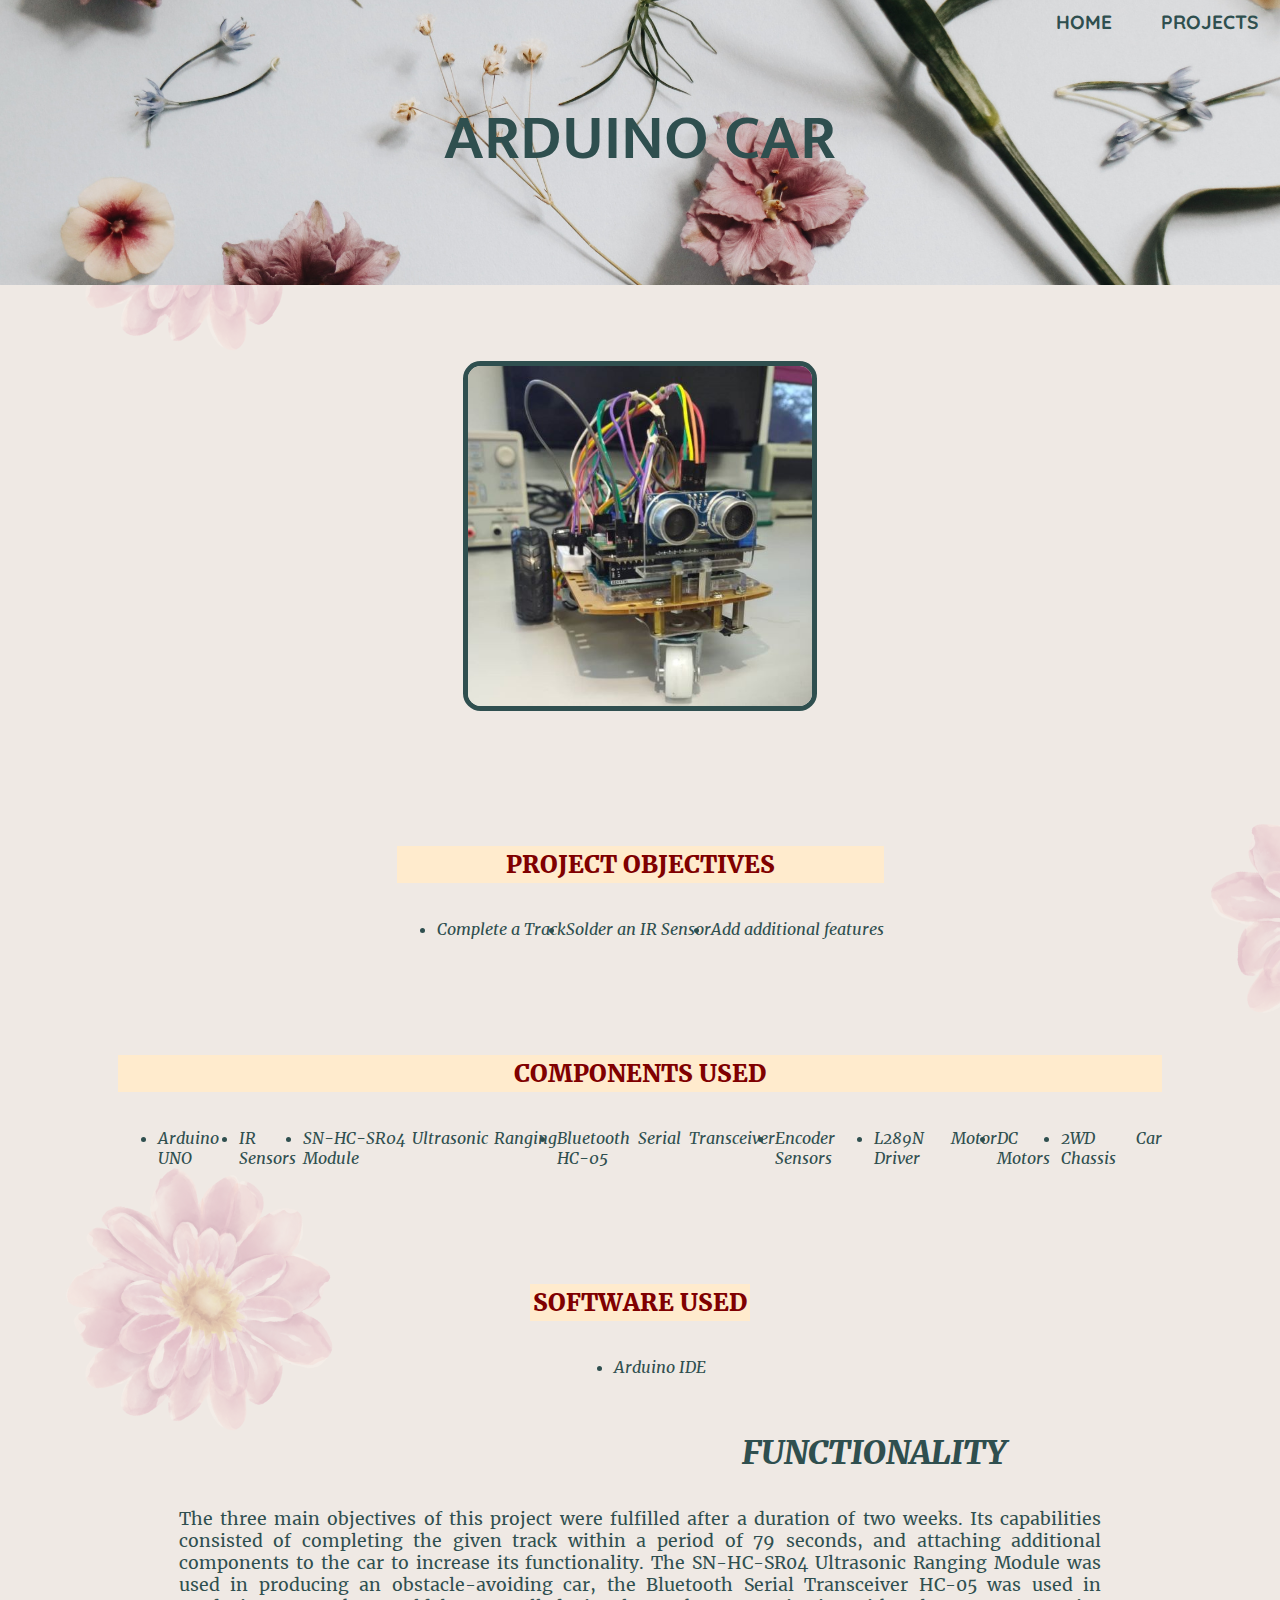
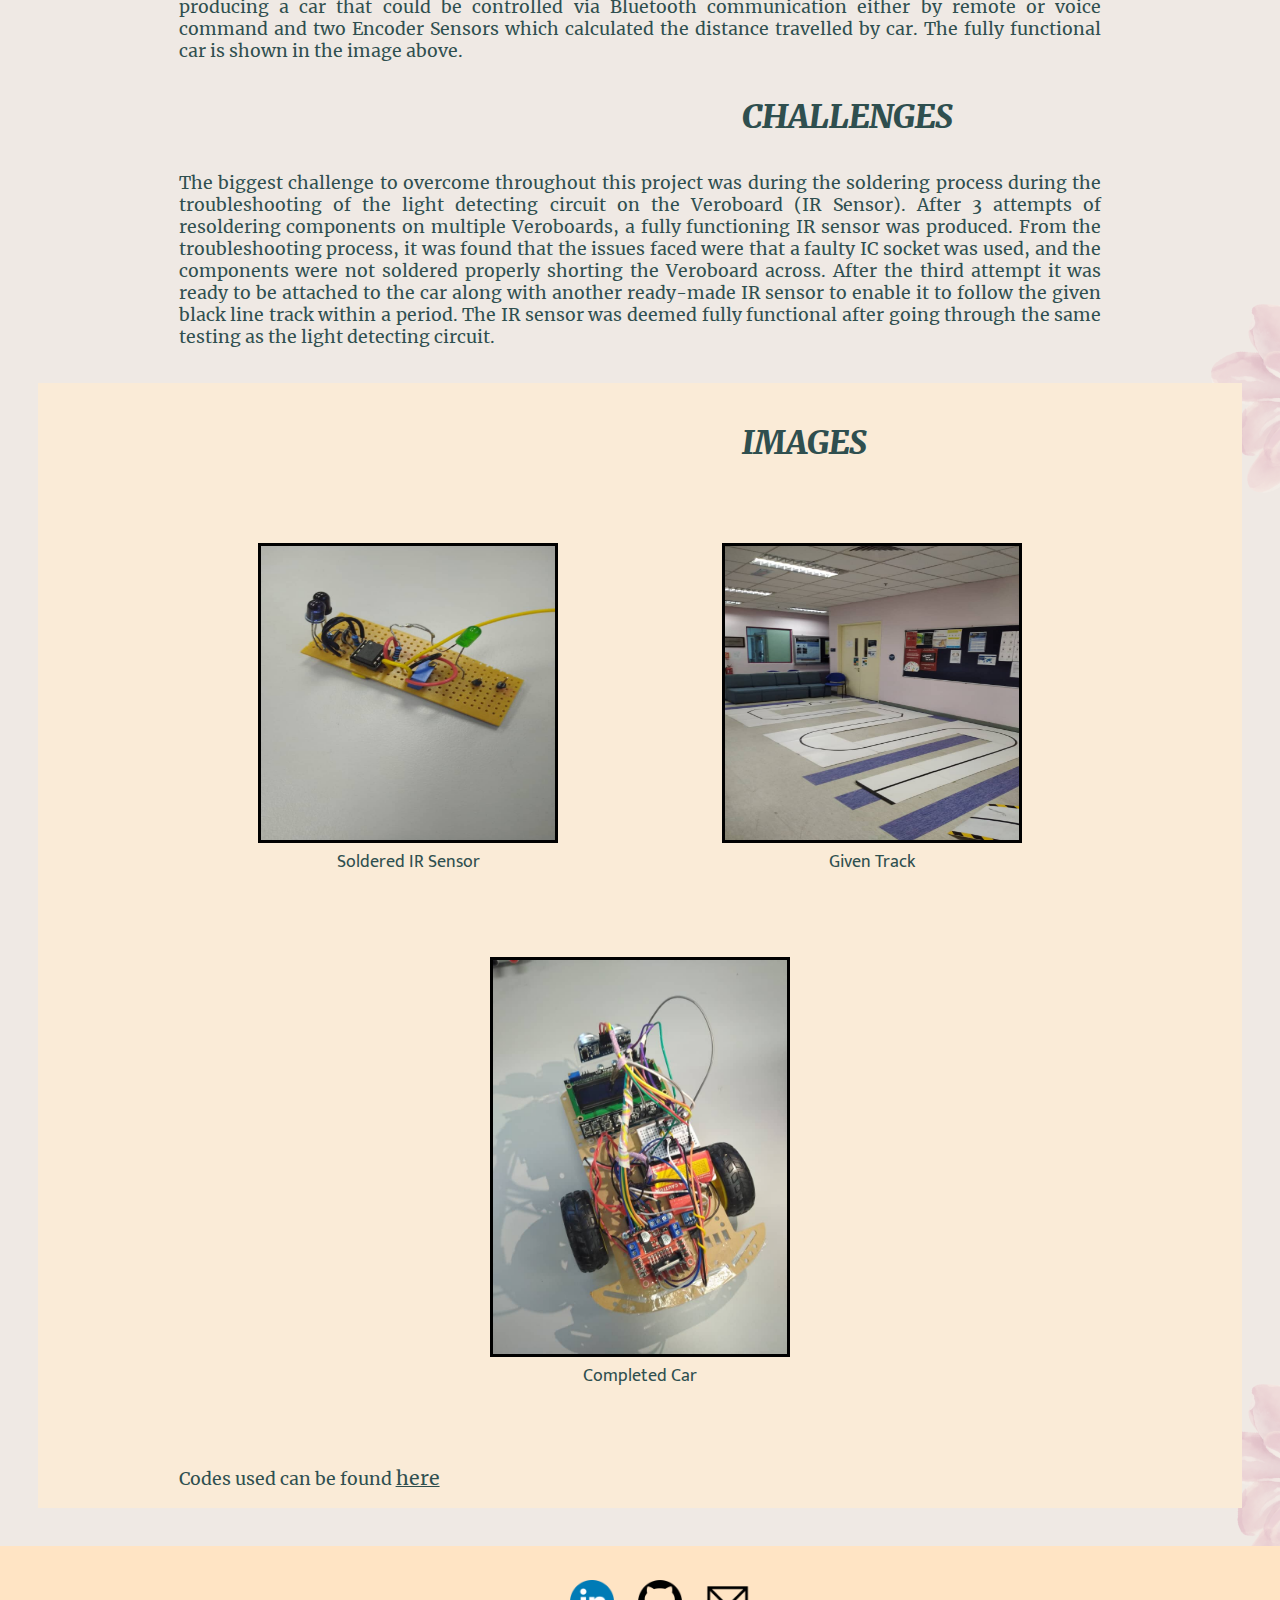
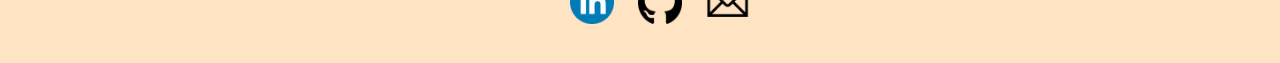
==== 2wdarduino.html @ 97085961 "new files" ====
<!DOCTYPE html>
<html>

<head>
    <meta name="viewport" content="width=device-width, initial-scale=1.0">
    <title>2WD ARDUINO CAR</title>
    <link rel="stylesheet" href="pinkandgreen.css" />
</head>

<body>
    <header class="main-header">
        <nav class="nav main-nav">
            <ul>
                <li><a href="about.html">HOME</a></li>
                <li><a href="index.html">PROJECTS</a></li>
            </ul>
        </nav>
        <h1 class="title-page">
            ARDUINO CAR
        </h1>
    </header>
</body>

<body>
    <section class="content-section">
        <div>
            <img class="main-project-pic" src="Images/Jeff.jpeg">
        </div>
        <!--TO ALIGN THE OBJECTIVES AND COMPONENTS IN THE CENTER-->
        <div class="parent">
            <div class="project-headings child">
                <!--OBJECTIVES AND COMPONENTS-->
                <h2 class="grow">PROJECT OBJECTIVES</h2>
                <ul>
                    <li> Complete a Track</li>
                    <li> Solder an IR Sensor</li>
                    <li> Add additional features</li>
                </ul>
            </div>
            <div class="project-headings child">
                <h2 class="grow">COMPONENTS USED</h2>
                <ul>
                    <li> Arduino UNO</li>
                    <li> IR Sensors</li>
                    <li> SN-HC-SR04 Ultrasonic Ranging Module</li>
                    <li> Bluetooth Serial Transceiver HC-05</li>
                    <li> Encoder Sensors</li>
                    <li> L289N Motor Driver</li>
                    <li> DC Motors</li>
                    <li> 2WD Car Chassis</li>
                </ul>
            </div>
            <div class="child project-headings">
                <h2 class="grow">SOFTWARE USED</h2>
                <ul>
                    <li>Arduino IDE</li>
                </ul>
            </div>
        </div>
        <!--TO START A NEW PARAGRAPH FOR WHAT WAS ACCOMPLISHED-->
        <h1 class="grow project-headers">FUNCTIONALITY</h1>
        <div class="box">
            <p class="justify-center-text">
                The three main objectives of this project were fulfilled after a duration of two weeks.
                Its capabilities consisted of completing the given track within a period of 79 seconds,
                and attaching additional components to the car to increase its functionality.
                The SN-HC-SR04 Ultrasonic Ranging Module was used in producing an obstacle-avoiding car,
                the Bluetooth Serial Transceiver HC-05 was used in producing a car that could be controlled
                via Bluetooth communication either by remote or voice command and two Encoder Sensors which
                calculated the distance travelled by car. The fully functional car is shown in the image above.
            </p>
        </div>
        <!--TO START A NEW PARAGRAPH FOR CHALLENGES-->
        <h1 class="grow project-headers">CHALLENGES</h1>
        <div class="box">
            <p class="justify-center-text">
                The biggest challenge to overcome throughout this project was during the soldering process
                during the troubleshooting of the light detecting circuit on the Veroboard (IR Sensor). After
                3 attempts of resoldering components on multiple Veroboards, a fully functioning IR sensor was produced.
                From the troubleshooting process, it was found that the issues faced were that a faulty IC socket was
                used,
                and the components were not soldered properly shorting the Veroboard across. After the third attempt it
                was
                ready to be attached to the car along with another ready-made IR sensor to enable it to follow the given
                black
                line track within a period. The IR sensor was deemed fully functional after going through the same
                testing as
                the light detecting circuit.
            </p>
        </div>
        <!--TO START A NEW SECTION FOR IMAGES-->
        <div class="img-collection">
            <br><br>
            <h1 class="shrink project-headers">IMAGES</h1>
            <br><br>
            <div class="parent">
                <div class="child">
                    <img style="height: 300px; width: 300px; border: 3px solid black;" src="Images/IRSensor.jpg">
                    <figcaption class="caption">Soldered IR Sensor</figcaption>
                </div>
                <div class="child">
                    <img style="height: 300px; width: 300px; border: 3px solid black;" src="Images/Track.jpg">
                    <figcaption class="caption">Given Track</figcaption>
                </div>
                <div class="child">
                    <img style="height: 400px; width: 300px; border: 3px solid black;" src="Images/CompletedCar1.jpg">
                    <figcaption class="caption">Completed Car</figcaption>
                </div>
                <p class="justify-center-text">
                    Codes used can be found <a style ="font-size: 1.1em;color:darkslategrey;font-family: Merriweather;" 
                    href="https://github.com/h-arthi/EEEE1027/tree/main/Autumn" target="_blank">here</a>
                </p>
            </div>
        </div>

    </section>

    <footer class="main-footer">
        <div class="container main-footer-container">
            <ul class="nav footer-nav">
                <li>
                    <a href="https://www.linkedin.com/in/harthiganesh/" target="_blank">
                        <img src="Images/Linkedin.png">
                    </a>
                </li>

                <li>
                    <a href="https://github.com/h-arthi" target="_blank">
                        <img src="Images/github.png">
                    </a>
                </li>
                <li>
                    <a href=mailto:"harthi.ganesh@live.com" target="_blank">
                        <img src="Images/mail.png">
                    </a>
                </li>
            </ul>
        </div>
    </footer>
</body>

</html>
---- pinkandgreen.css ----
@font-face {
    src: url(Fonts/Mukta-Regular.ttf);
    font-family: mukta;
}
@font-face {
    src: url(Fonts/Mukta-SemiBold.ttf);
    font-family: muktaBold;
    font-weight: heavy;
}
@font-face {
    src: url(Fonts/Quicksand-VariableFont_wght.ttf);
    font-family: quicksand;   
}
@font-face {
    src: url(Fonts/ComforterBrush-Regular.ttf);
    font-family: brush; 
    font-weight: heavy;  
}
@font-face {
    src: url(Fonts/Merriweather-Black.ttf);
    font-family: Mb; 
    font-weight: heavy;  
}
@font-face {
    src: url(Fonts/Merriweather-BlackItalic.ttf);
    font-family: MbI; 
    font-weight: heavy;  
}
@font-face {
    src: url(Fonts/Merriweather-Bold.ttf);
    font-family: MbB; 
    font-weight: heavy;  
}
@font-face {
    src: url(Fonts/Merriweather-BoldItalic.ttf);
    font-family: MbBI; 
    font-weight: heavy;  
}
@font-face {
    src: url(Fonts/Merriweather-Italic.ttf);
    font-family: MI; 
    font-weight: heavy;  
}
@font-face {
    src: url(Fonts/Merriweather-Regular.ttf);
    font-family: Merriweather; 
    font-weight: heavy;  
}
*{
    box-sizing: border-box;
    font-family: quicksand;
}

html,body{
    /* background-color: rgb(241, 212, 217); */
    background-image: url(Images/Untitled-design.png);
    margin: 0;
    padding: 0;
}
.nav ul{
    margin: 0;
}
.nav li{
    font-family:mukta;
    display: inline;
    font-weight: bold;
}
.nav a{
    display: inline-block;
    padding: .5em;
    color: darkslategrey;
    text-decoration: none;
}
.nav a:hover{
    background-color: snow;
}
.main-nav{
    text-align: right;
    font-size: larger;
    font-weight: bold;
    font-family: muktaBold;
}
.main-nav li{
    padding: 0 1%;
}
.main-header{
    background-image: url(Images/header2.png);
    background-blend-mode: saturation;
    background-size: cover;
    padding-bottom: 50px;
}
.background-img{
    background-image: url(Images/header3.jpg);
}
.title-page{
    text-align: center;
    font-size: 4em;
    font-family: muktaBold;
    color: darkslategrey;
}
.subtitle{
    text-align: center;
    font-size: 3em;
    font-family: mukta;
    color: darkslategrey;
}
.content-section{
    margin: 1cm;
}
.container{/*this class is to ensure the button stays in the right frame throughout*/
    margin: 0 auto;
    padding: 0, 0;
    text-align: justify;
    font-size: 1.25em;
    display: flex;
}

.pfp-image{
    display:block;
    margin: 0 auto;
    width:100%;
    height:100%;
    border-radius: 50%;
    border-width: 30px;
    border: 5px solid darkslategrey;    
}
.quote{
    display:flex;
    margin: 0 auto;
    max-height: 100px;
    max-width: 505px;
    text-align:justify;
    font-family: mukta;
    font-size: 2.1em;
    color: maroon;
}
.credit{
    text-align: center;
    margin: 0 0;
    font-size:1em;
}
.main-footer{
    background-color:bisque;
    color: white;
    padding: .25em .25em;
}
.main-footer-container{
    display: flex;
    align-items: center;
}
.main-footer-container ul{
    flex-grow: 1;
    text-align: center;
}
.footer-nav img{
    width: 44px;
    height: 44px;
}
.header{
    background-image: url(Images/header3.jpg);
    background-blend-mode: saturation;
    background-size: cover;
    padding-bottom: 50px;
}
.bttn{
    color: maroon;
    vertical-align: middle;
    cursor: pointer;
    font-family: mukta;
    font-size: 1em;
    background-color: rgb(241, 212, 217) ;
    border-radius:30px; 
    border-color: transparent;
    max-width:60%;
    transition: .4s;
    padding: 9px 22px;
}
.bttn:hover{
    background-color:blanchedalmond;
}

.box{
    display: flex;
    justify-content: center;
    align-items: center;
}
.card{
    height: 300px;
    width: 335px;
    padding: 20px 20px;
    background: rgba(177, 61, 61, 0.568);
    border-radius: 10%;
    margin: 15px;
    position: relative;
    overflow: hidden;
    text-align: justify;
}
.card-title{
    font-family: muktaBold;
    font-weight:bold;
    font-size: 25px;
    text-align: center;
    color:blanchedalmond;
}
.card-content{
    color: blanchedalmond;
    font-weight: 1px;
    font-family:Merriweather;
}
.shrink{
    transition: .7s ease;
}
.shrink:hover{
    transform: scale(0.8);
    -webkit-transform: scale(0.8);
    -ms-transform: scale(0.8);
}
.grow{
    transition: .7s ease;
}
.grow:hover{
    transform: scale(1.1);
    -webkit-transform: scale(1.1);
    -ms-transform: scale(1.1);
}
.main-project-pic{
    margin: 2cm auto;
    display: block;
    height: 350px;
    width: auto;
    border-radius:5%;
    border: 5px solid darkslategrey;
    
}
.project-headings h2{
    font-size: 1.5em;
    font-family: MB;
    color: maroon;
    display: center flex;
    padding: 3px;
    text-align: center;
    background-color: blanchedalmond;
}
.project-headings ul{
    display: flex inline;
}
.project-headings li{
    color: darkslategrey;
    font-size: 1em;
    text-align: justify;
    font-family: MI;
}
.parent{
    text-align: center;
}
.child{
    display: inline-block;
    vertical-align: middle;
    margin: 2.5em 5em;
}
.project-headers{
    text-align: center;
    font-family: MBI;
    color: darkslategrey;
    background-color: rgb(213,220,220);
    margin: 0 22em;
}
.justify-center-text{
    text-align:justify;
    padding: 1em 8em;
    font-size: 1.1em;
    color: darkslategrey;
    font-family: Merriweather;
}
.caption{
    font-family: mukta;
    font-size: large;
    color: darkslategrey;
}
.img-collection{
    background-color:antiquewhite;
    margin: 0;
}
.project-pic-left-align{
    height: 350px;
    width: 450px;
    float: left; 
    margin: auto 5px;
    border: 3px solid black;
}
.project-pic-right-align{
    height: 350px;
    width: 450px;
    float: right; 
    margin: auto 5px;
    border: 3px solid black; 
}
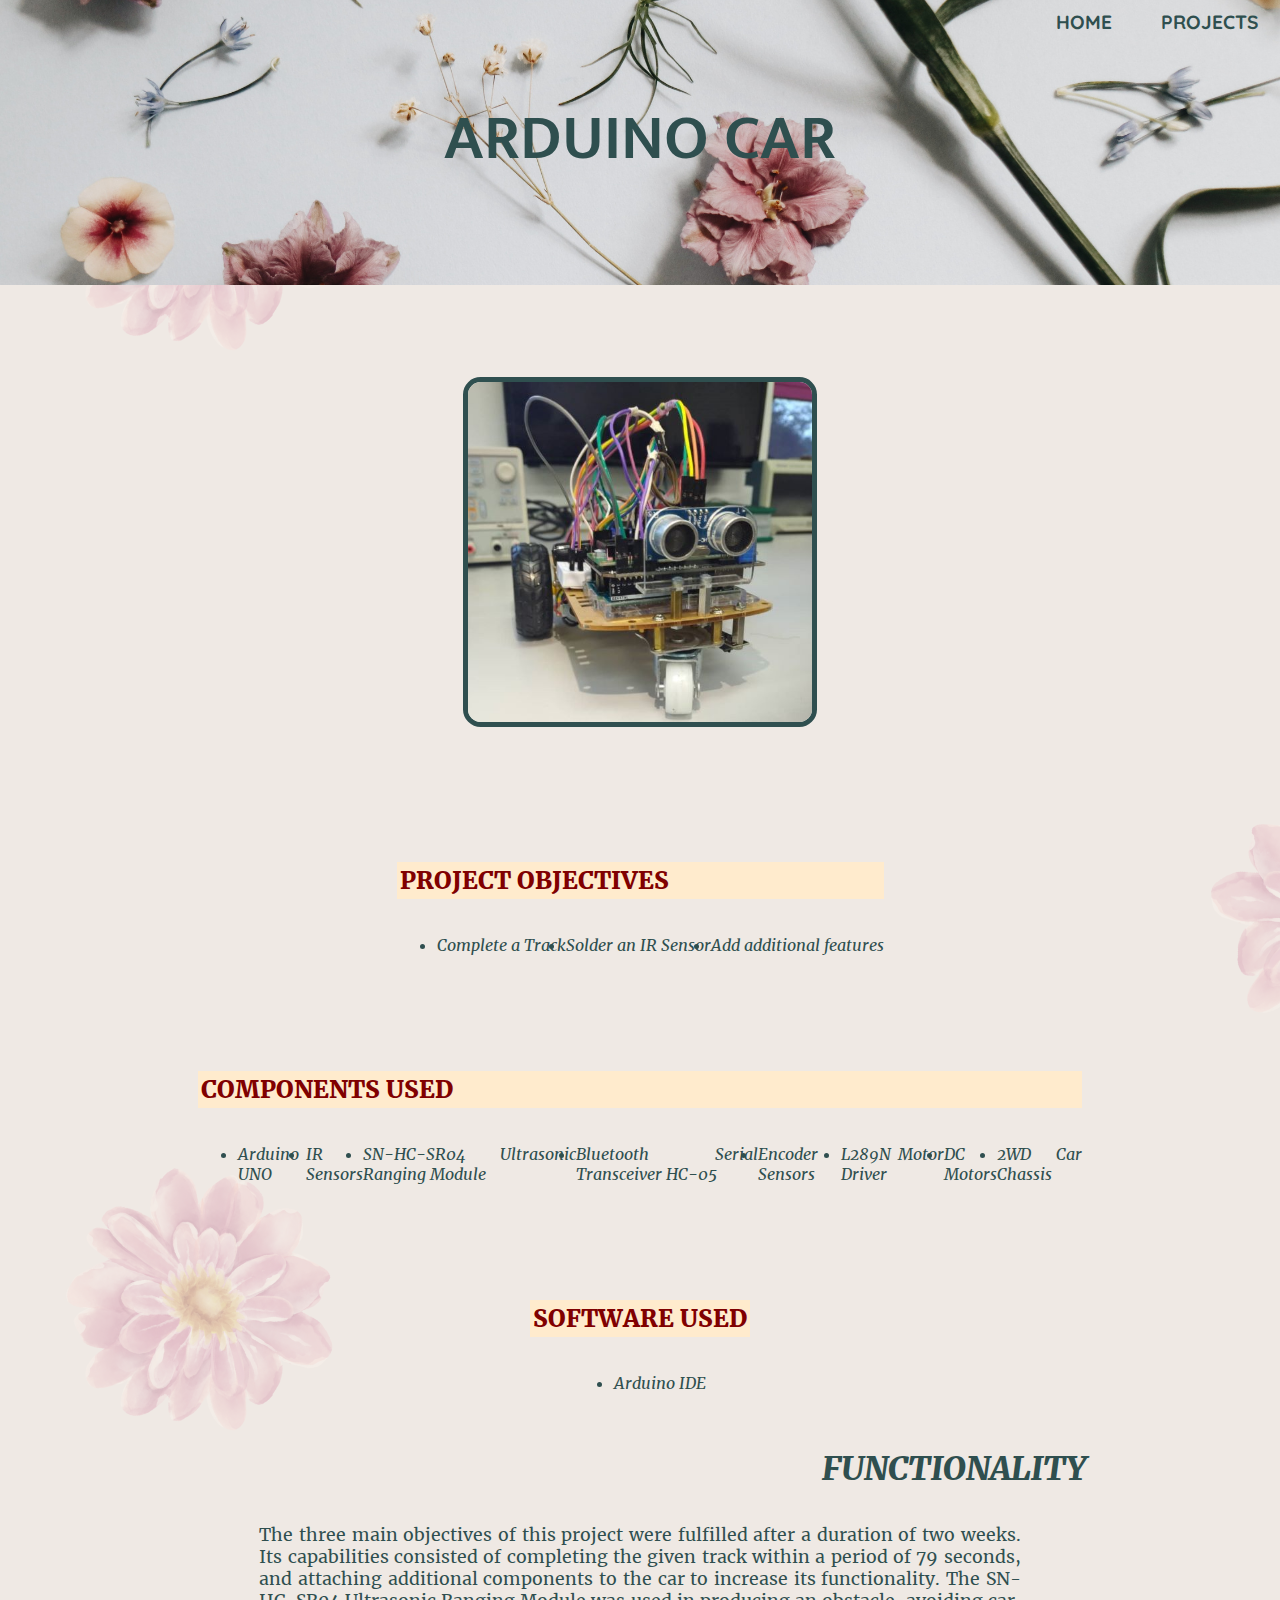
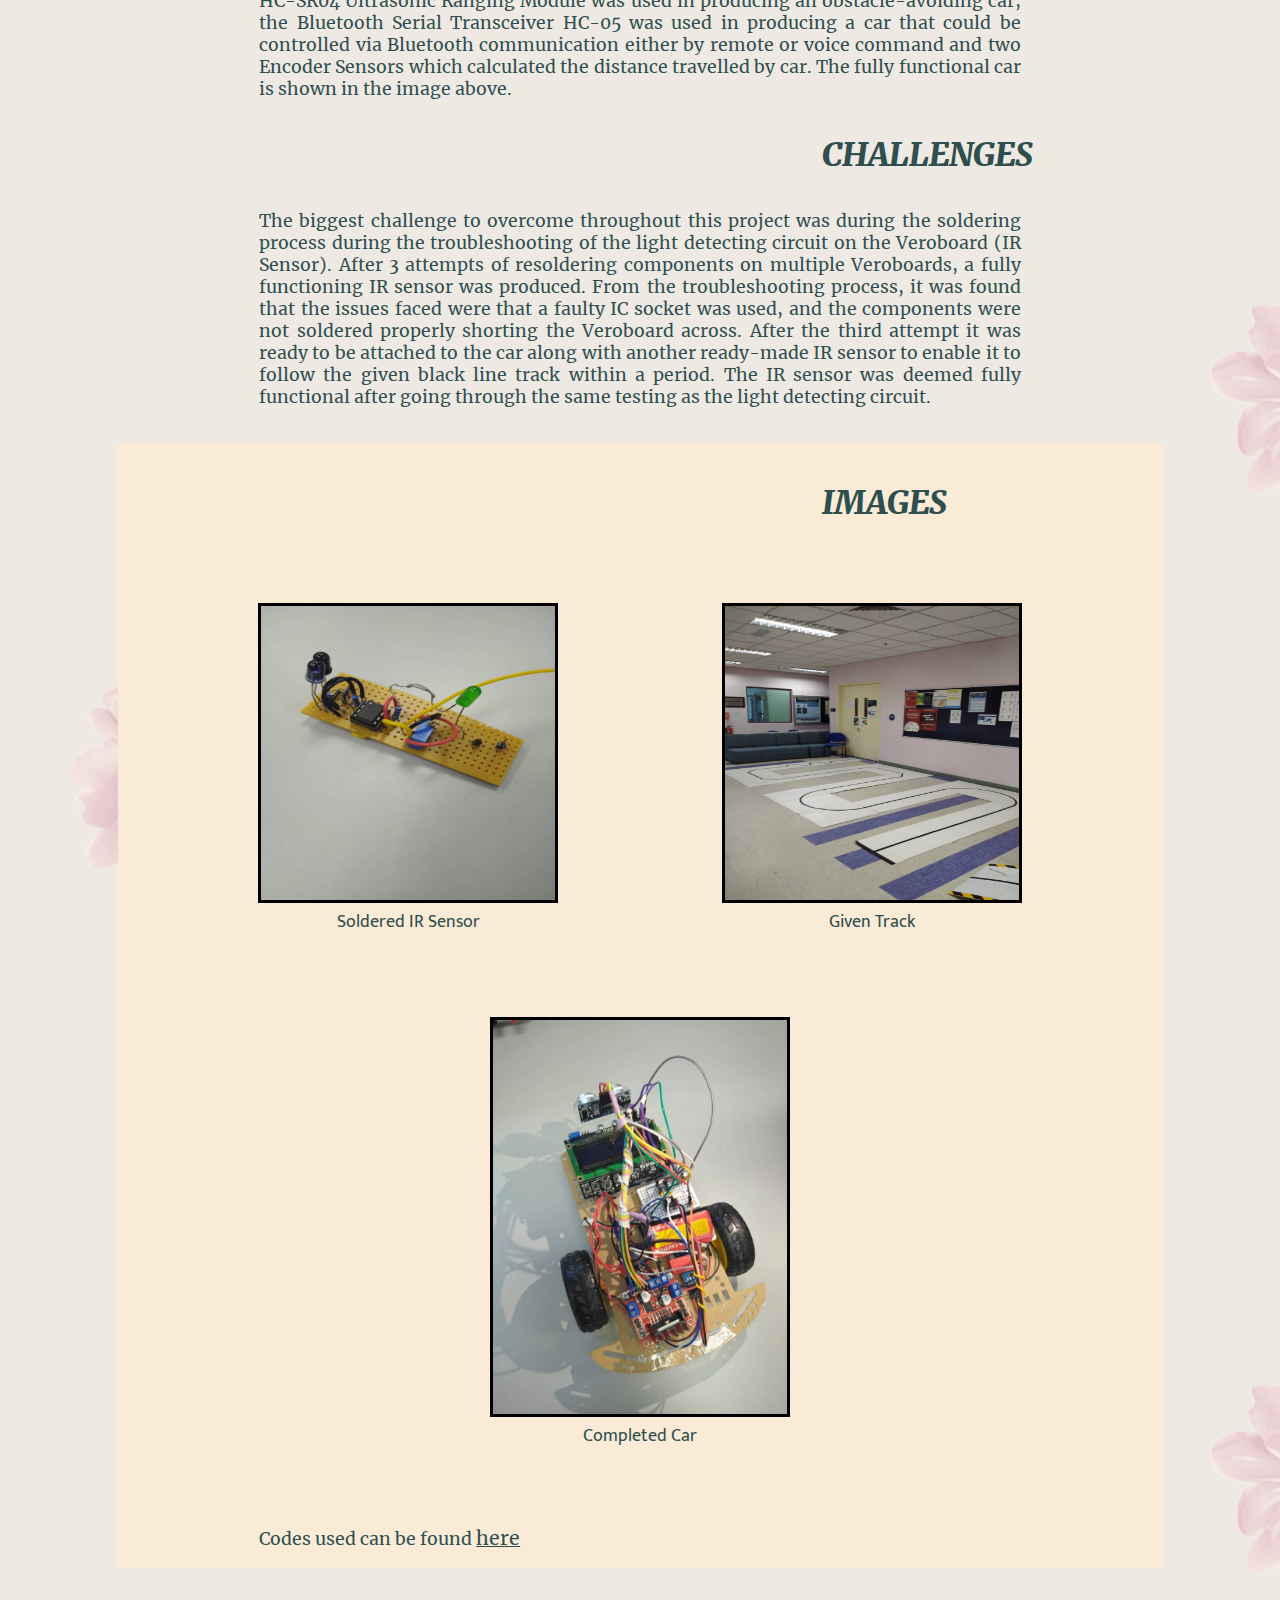
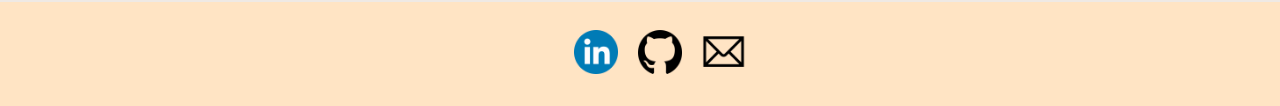
==== commit b3b29bf8: "Changed the mobile view of some pages" ====
--- a/2wdarduino.html
+++ b/2wdarduino.html
@@ -11,8 +11,8 @@
     <header class="main-header">
         <nav class="nav main-nav">
             <ul>
-                <li><a href="about.html">HOME</a></li>
-                <li><a href="index.html">PROJECTS</a></li>
+                <li><a href="index.html">HOME</a></li>
+                <li><a href="projects.html">PROJECTS</a></li>
             </ul>
         </nav>
         <h1 class="title-page">
@@ -22,7 +22,7 @@
 </body>
 
 <body>
-    <section class="content-section">
+    <section class="content-section container2">
         <div>
             <img class="main-project-pic" src="Images/Jeff.jpeg">
         </div>
@@ -58,7 +58,7 @@
             </div>
         </div>
         <!--TO START A NEW PARAGRAPH FOR WHAT WAS ACCOMPLISHED-->
-        <h1 class="grow project-headers">FUNCTIONALITY</h1>
+        <h1 class="project-headers">FUNCTIONALITY</h1>
         <div class="box">
             <p class="justify-center-text">
                 The three main objectives of this project were fulfilled after a duration of two weeks.
@@ -71,7 +71,7 @@
             </p>
         </div>
         <!--TO START A NEW PARAGRAPH FOR CHALLENGES-->
-        <h1 class="grow project-headers">CHALLENGES</h1>
+        <h1 class="project-headers">CHALLENGES</h1>
         <div class="box">
             <p class="justify-center-text">
                 The biggest challenge to overcome throughout this project was during the soldering process
@@ -91,19 +91,19 @@
         <!--TO START A NEW SECTION FOR IMAGES-->
         <div class="img-collection">
             <br><br>
-            <h1 class="shrink project-headers">IMAGES</h1>
+            <h1 class="project-headers">IMAGES</h1>
             <br><br>
             <div class="parent">
                 <div class="child">
-                    <img style="height: 300px; width: 300px; border: 3px solid black;" src="Images/IRSensor.jpg">
+                    <img class="grow" style="height: 300px; width: 300px; border: 3px solid black;" src="Images/IRSensor.jpg">
                     <figcaption class="caption">Soldered IR Sensor</figcaption>
                 </div>
                 <div class="child">
-                    <img style="height: 300px; width: 300px; border: 3px solid black;" src="Images/Track.jpg">
+                    <img class="grow"style="height: 300px; width: 300px; border: 3px solid black;" src="Images/Track.jpg">
                     <figcaption class="caption">Given Track</figcaption>
                 </div>
                 <div class="child">
-                    <img style="height: 400px; width: 300px; border: 3px solid black;" src="Images/CompletedCar1.jpg">
+                    <img class="grow" style="height: 400px; width: 300px; border: 3px solid black;" src="Images/CompletedCar1.jpg">
                     <figcaption class="caption">Completed Car</figcaption>
                 </div>
                 <p class="justify-center-text">
--- a/pinkandgreen.css
+++ b/pinkandgreen.css
@@ -105,16 +105,21 @@
     color: darkslategrey;
 }
 .content-section{
-    margin: 1cm;
+    margin: 1em;
 }
 .container{/*this class is to ensure the button stays in the right frame throughout*/
+    max-width: 900px;
     margin: 0 auto;
-    padding: 0, 0;
-    text-align: justify;
-    font-size: 1.25em;
-    display: flex;
-}
-
+    padding: 0 1.5em;
+}
+.container2{/*this class is to ensure the button stays in the right frame throughout*/
+    max-width: 100%;
+    min-height: 100vh;
+    padding-left: 8%;
+    padding-right: 8%;
+    box-sizing: border-box;
+    overflow: hidden; 
+}
 .pfp-image{
     display:block;
     margin: 0 auto;
@@ -180,6 +185,12 @@
 }
 
 .box{
+    display: flex;
+    flex-wrap: wrap;/*This allows the content to be wrapped if there's not enough space*/
+    justify-content: center;
+    align-items: center;
+}
+.box2{
     display: flex;
     justify-content: center;
     align-items: center;
@@ -236,7 +247,7 @@
     font-size: 1.5em;
     font-family: MB;
     color: maroon;
-    display: center flex;
+    display:flex;
     padding: 3px;
     text-align: center;
     background-color: blanchedalmond;
@@ -283,7 +294,7 @@
 }
 .project-pic-left-align{
     height: 350px;
-    width: 450px;
+    width: 350px;
     float: left; 
     margin: auto 5px;
     border: 3px solid black;
@@ -294,4 +305,5 @@
     float: right; 
     margin: auto 5px;
     border: 3px solid black; 
-}+}
+
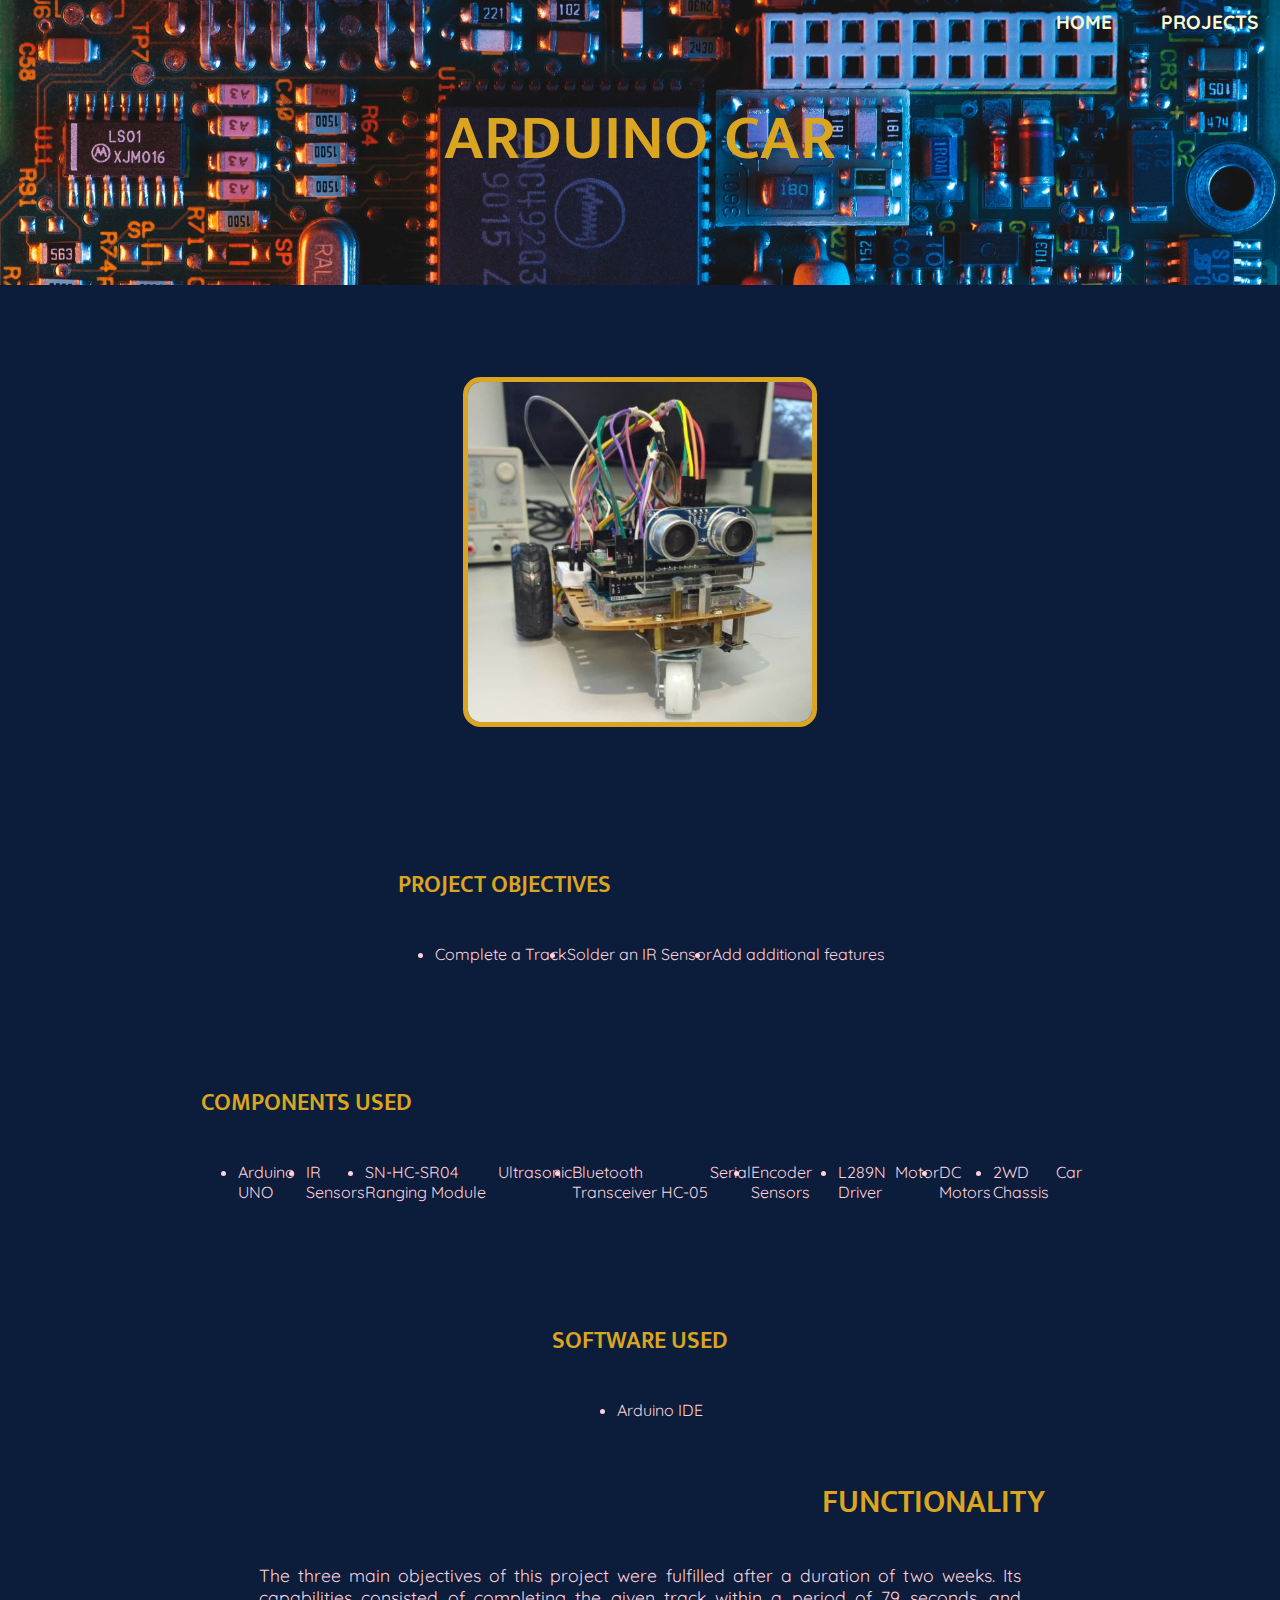
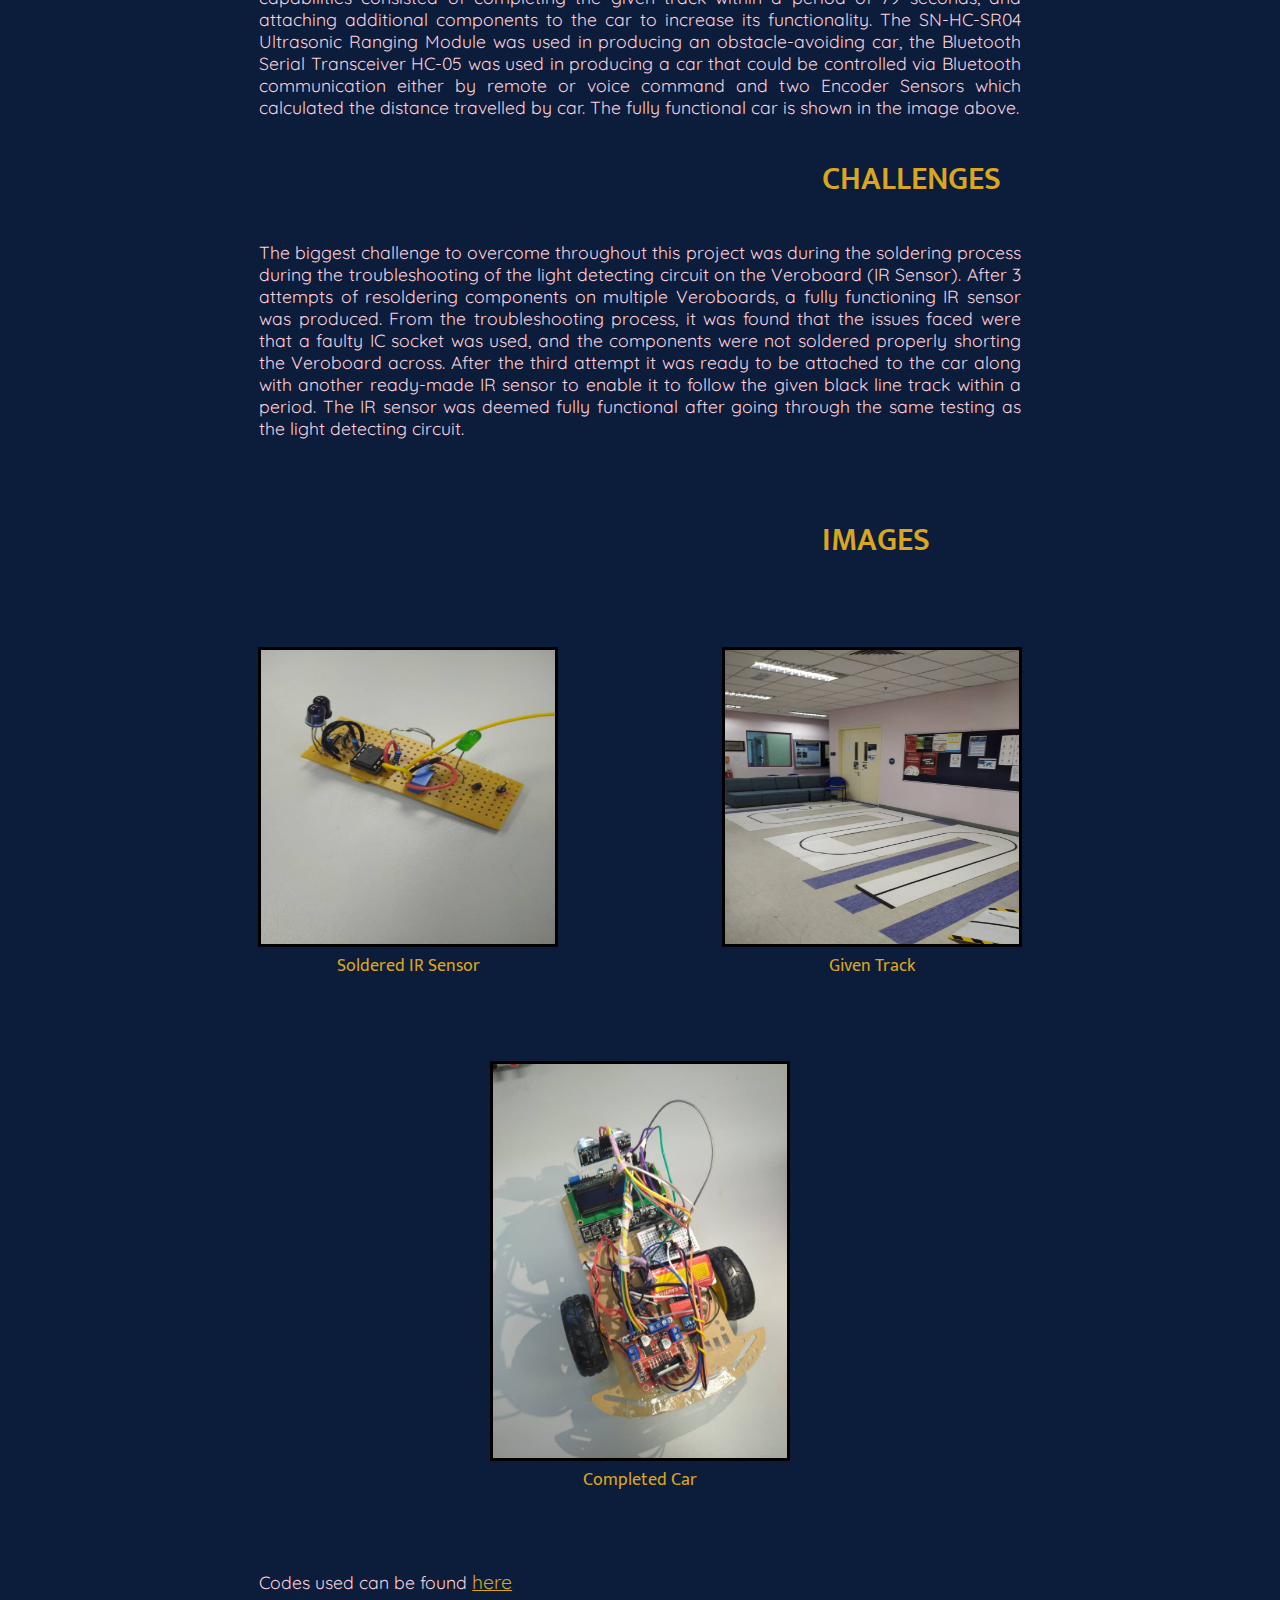
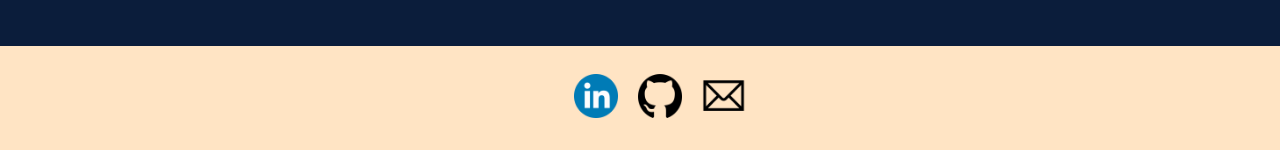
==== commit 5c93182c: "Made changes to layout and styles" ====
--- a/2wdarduino.html
+++ b/2wdarduino.html
@@ -4,7 +4,7 @@
 <head>
     <meta name="viewport" content="width=device-width, initial-scale=1.0">
     <title>2WD ARDUINO CAR</title>
-    <link rel="stylesheet" href="pinkandgreen.css" />
+    <link rel="stylesheet" href="blueandgold.css" />
 </head>
 
 <body>
@@ -107,7 +107,7 @@
                     <figcaption class="caption">Completed Car</figcaption>
                 </div>
                 <p class="justify-center-text">
-                    Codes used can be found <a style ="font-size: 1.1em;color:darkslategrey;font-family: Merriweather;" 
+                    Codes used can be found <a style ="font-size: 1.1em;color:goldenrod;font-family: quicksand;" 
                     href="https://github.com/h-arthi/EEEE1027/tree/main/Autumn" target="_blank">here</a>
                 </p>
             </div>
--- a/blueandgold.css
+++ b/blueandgold.css
@@ -0,0 +1,311 @@
+@font-face {
+    src: url(Fonts/Mukta-Regular.ttf);
+    font-family: mukta;
+}
+@font-face {
+    src: url(Fonts/Mukta-SemiBold.ttf);
+    font-family: muktaBold;
+    font-weight: heavy;
+}
+@font-face {
+    src: url(Fonts/Quicksand-VariableFont_wght.ttf);
+    font-family: quicksand;   
+}
+@font-face {
+    src: url(Fonts/ComforterBrush-Regular.ttf);
+    font-family: brush; 
+    font-weight: heavy;  
+}
+@font-face {
+    src: url(Fonts/Merriweather-Black.ttf);
+    font-family: Mb; 
+    font-weight: heavy;  
+}
+@font-face {
+    src: url(Fonts/Merriweather-BlackItalic.ttf);
+    font-family: MbI; 
+    font-weight: heavy;  
+}
+@font-face {
+    src: url(Fonts/Merriweather-Bold.ttf);
+    font-family: MbB; 
+    font-weight: heavy;  
+}
+@font-face {
+    src: url(Fonts/Merriweather-BoldItalic.ttf);
+    font-family: MbBI; 
+    font-weight: heavy;  
+}
+@font-face {
+    src: url(Fonts/Merriweather-Italic.ttf);
+    font-family: MI; 
+    font-weight: heavy;  
+}
+@font-face {
+    src: url(Fonts/Merriweather-Regular.ttf);
+    font-family: Merriweather; 
+    font-weight: heavy;  
+}
+*{
+    box-sizing: border-box;
+    font-family: quicksand;
+}
+
+html,body{
+    background-color: #0b1d3b; 
+    /*background-image: url(Images/header3.jpg);*/
+    margin: 0;
+    padding: 0;
+}
+.nav ul{
+    margin: 0;
+}
+.nav li{
+    font-family:mukta;
+    display: inline;
+    font-weight: bold;
+}
+.nav a{
+    display: inline-block;
+    padding: .5em;
+    color:lightgoldenrodyellow;
+    text-decoration: none;
+}
+.nav a:hover{
+    background-color: #0b1d3b;
+}
+.main-nav{
+    text-align: right;
+    font-size: larger;
+    font-weight: bold;
+    font-family: muktaBold;
+}
+.main-nav li{
+    padding: 0 1%;
+}
+.main-header{
+    background-image: url(Images/header3.jpg);
+    background-blend-mode: saturation;
+    background-size: cover;
+    padding-bottom: 50px;
+}
+.background-img{
+    background-image: url(Images/header3.jpg);
+}
+.title-page{
+    text-align: center;
+    font-size: 4em;
+    font-family: muktaBold;
+    color: goldenrod;
+}
+.subtitle{
+    text-align: center;
+    font-size: 3em;
+    font-family: mukta;
+    color: goldenrod;
+}
+.content-section{
+    margin: 1em;
+}
+.container{/*this class is to ensure the button stays in the right frame throughout*/
+    max-width: 900px;
+    margin: 0 auto;
+    padding: 0 1.5em;
+}
+.container2{/*this class is to ensure the button stays in the right frame throughout*/
+    max-width: 100%;
+    min-height: 100vh;
+    padding-left: 8%;
+    padding-right: 8%;
+    box-sizing: border-box;
+    overflow: hidden; 
+    color: goldenrod;
+}
+.pfp-image{
+    display:block;
+    margin: 0 auto;
+    width:100%;
+    height:100%;
+    border-radius: 50%;
+    border-width: 30px;
+    border: 5px solid goldenrod;    
+}
+.quote{
+    display:flex;
+    margin: 0 auto;
+    max-height: 100px;
+    max-width: 505px;
+    text-align:justify;
+    font-family: MbI;
+    font-size: 2.1em;
+    color:  goldenrod;
+}
+.credit{
+    text-align: center;
+    margin: 0 0;
+    font-size:1em;
+    color:  bisque;
+}
+.main-footer{
+    background-color:bisque;
+    color: white;
+    padding: .25em .25em;
+}
+.main-footer-container{
+    display: flex;
+    align-items: center;
+}
+.main-footer-container ul{
+    flex-grow: 1;
+    text-align: center;
+}
+.footer-nav img{
+    width: 44px;
+    height: 44px;
+}
+.header{
+    background-image: url(Images/header3.jpg);
+    background-blend-mode: saturation;
+    background-size: cover;
+    padding-bottom: 50px;
+}
+.bttn{
+    color: maroon;
+    vertical-align: middle;
+    cursor: pointer;
+    font-family: mukta;
+    font-size: 1em;
+    background-color: rgb(241, 212, 217) ;
+    border-radius:30px; 
+    border-color: transparent;
+    max-width:60%;
+    transition: .4s;
+    padding: 9px 22px;
+}
+.bttn:hover{
+    background-color:blanchedalmond;
+}
+
+.box{
+    display: flex;
+    flex-wrap: wrap;/*This allows the content to be wrapped if there's not enough space*/
+    justify-content: center;
+    align-items: center;
+}
+.box2{
+    display: flex;
+    justify-content: center;
+    align-items: center;
+}
+.card{
+    height: 300px;
+    width: 335px;
+    padding: 20px 20px;
+    background: #6699CC;
+    border-radius: 10%;
+    margin: 15px;
+    position: relative;
+    overflow: hidden;
+    text-align: justify;
+}
+.card-title{
+    font-family: muktaBold;
+    font-weight:bold;
+    font-size: 25px;
+    text-align: center;
+    color: #FFD1DC;
+}
+.card-content{
+    color: blanchedalmond;
+    font-weight: 5px;
+    font-family:Quicksand;
+}
+.shrink{
+    transition: .7s ease;
+}
+.shrink:hover{
+    transform: scale(0.8);
+    -webkit-transform: scale(0.8);
+    -ms-transform: scale(0.8);
+}
+.grow{
+    transition: .7s ease;
+}
+.grow:hover{
+    transform: scale(1.1);
+    -webkit-transform: scale(1.1);
+    -ms-transform: scale(1.1);
+}
+.main-project-pic{
+    margin: 2cm auto;
+    display: block;
+    height: 350px;
+    width: auto;
+    border-radius:5%;
+    border: 5px solid goldenrod;
+    
+}
+.project-headings h2{
+    font-size: 1.5em;
+    font-family: muktaBold;
+    color: goldenrod;
+    display:flex;
+    padding: 3px;
+    text-align: center;
+    /*background-color: blanchedalmond;*/
+}
+.project-headings ul{
+    display: flex inline;
+}
+.project-headings li{
+    color:  #FFD1DC;
+    font-size: 1em;
+    text-align: justify;
+    font-family: Quicksand;
+}
+.parent{
+    text-align: center;
+}
+.child{
+    display: inline-block;
+    vertical-align: middle;
+    margin: 2.5em 5em;
+}
+.project-headers{
+    text-align: center;
+    font-family: muktaBold;
+    color: goldenrod;
+    /*background-color: rgb(213,220,220);*/
+    margin: 0 22em;
+}
+.justify-center-text{
+    text-align:justify;
+    padding: 1em 8em;
+    font-size: 1.1em;
+    color: #FFD1DC;
+    font-family: quicksand;
+}
+.caption{
+    font-family: mukta;
+    font-size: large;
+    color:goldenrod;
+}
+.img-collection{
+    /*background-color:#6699CC;*/
+    margin: 0;
+}
+.project-pic-left-align{
+    height: 350px;
+    width: 350px;
+    float: left; 
+    margin: auto 5px;
+    border: 3px solid black;
+}
+.project-pic-right-align{
+    height: 350px;
+    width: 450px;
+    float: right; 
+    margin: auto 5px;
+    border: 3px solid black; 
+}
+
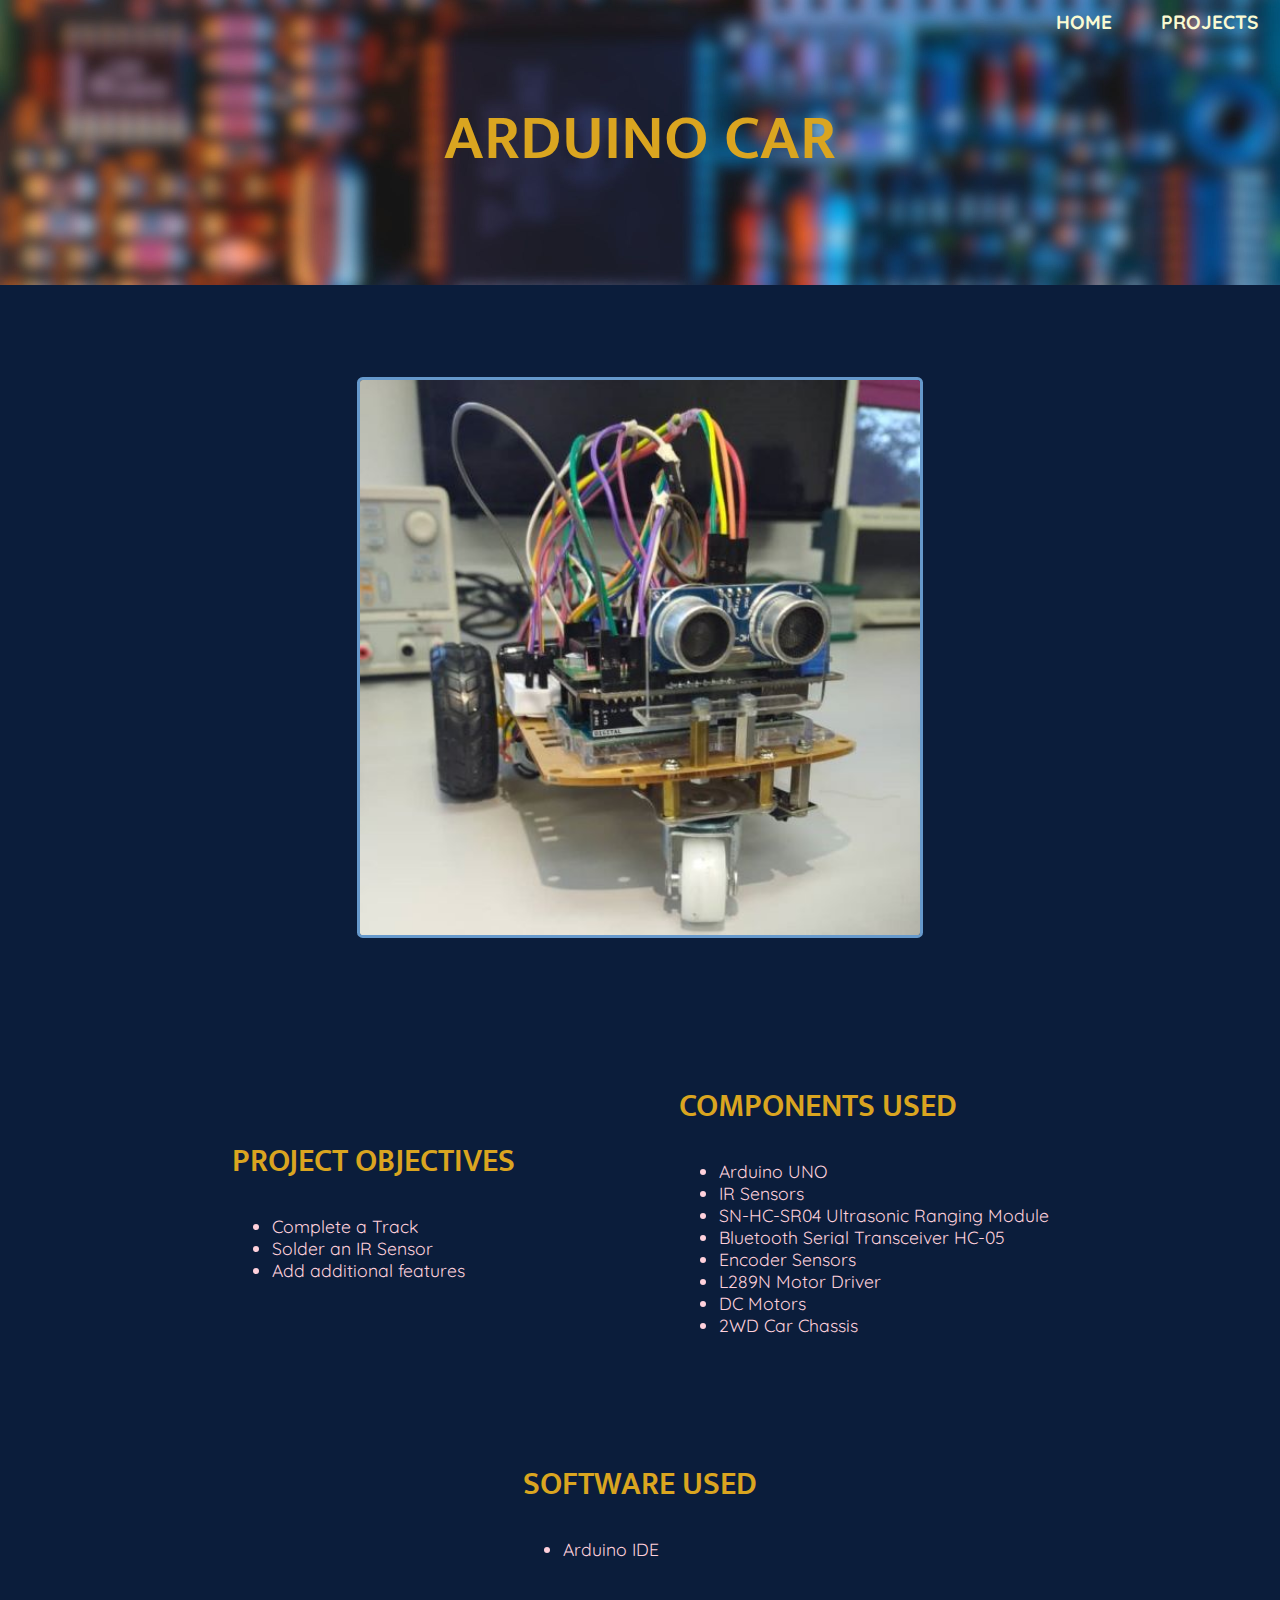
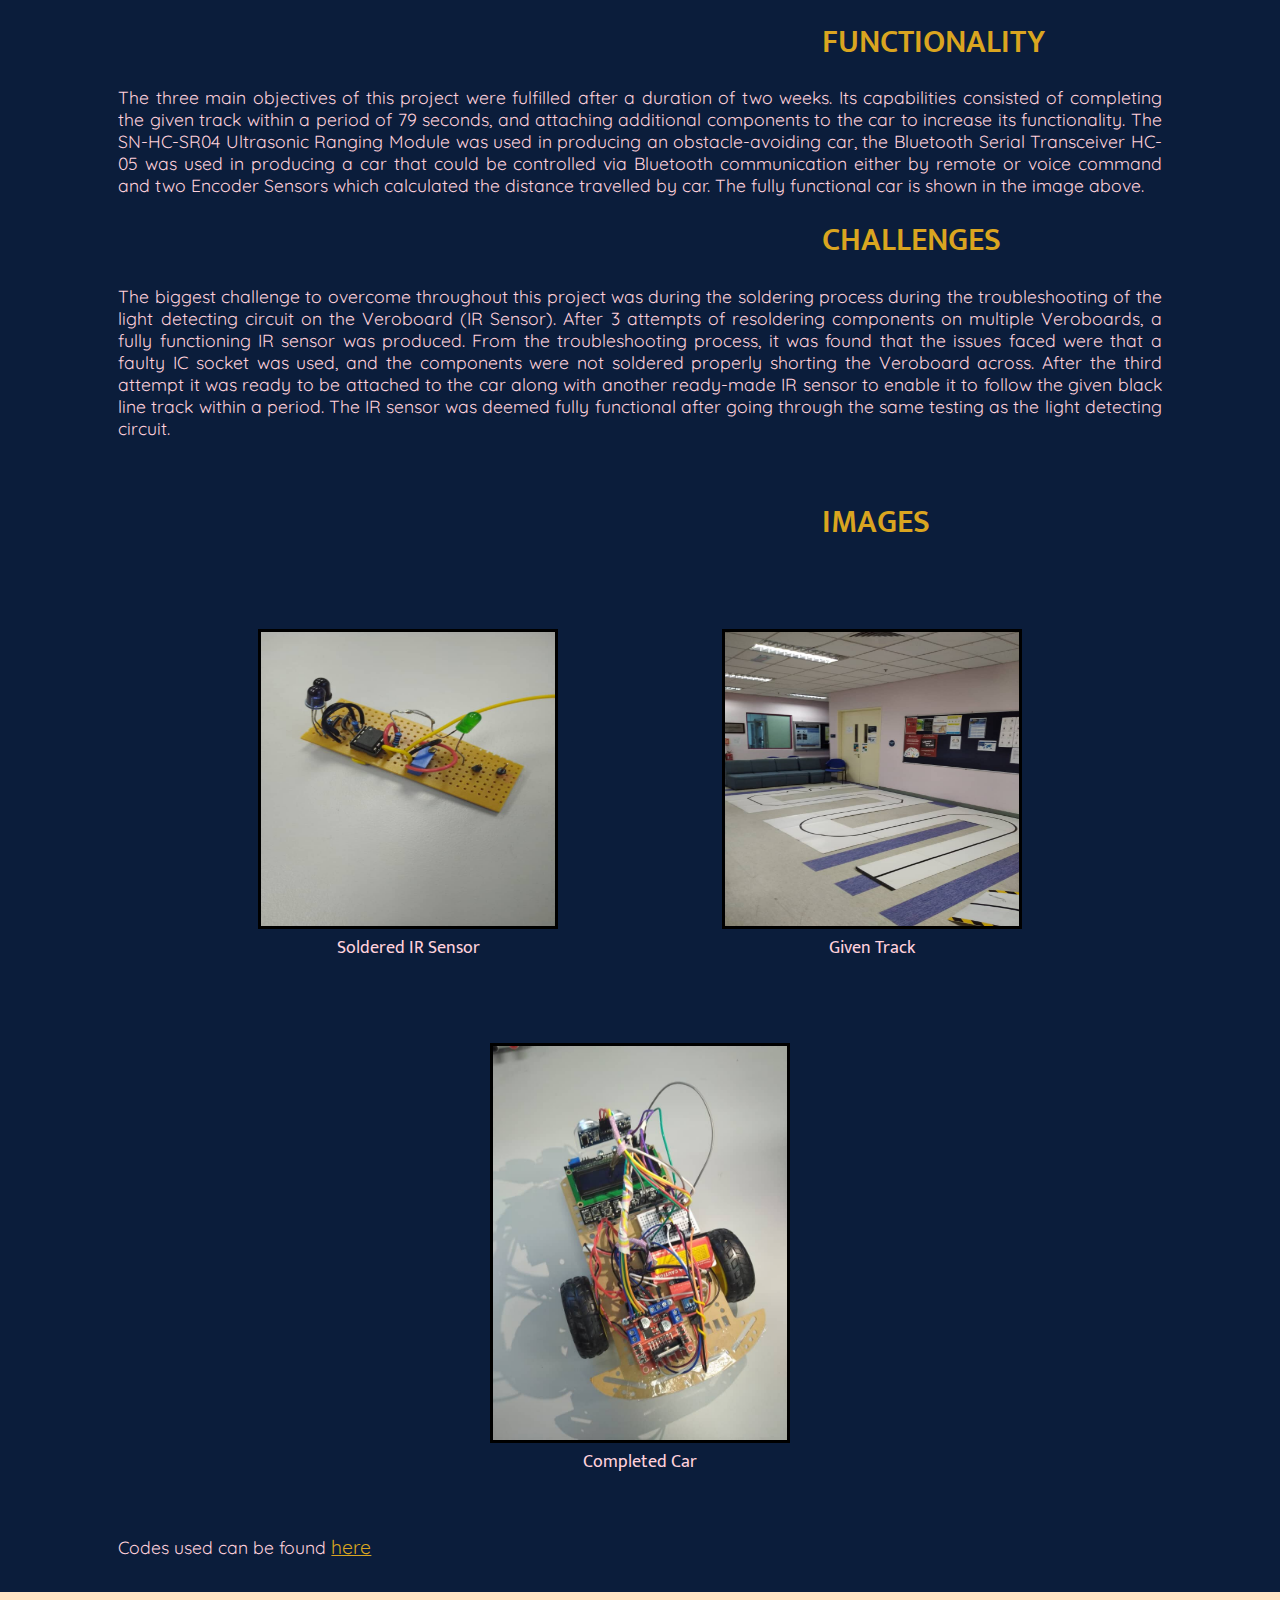
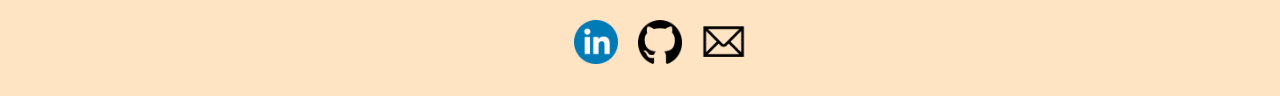
==== commit 8d319d98: "Changed styles and finalized one new project page" ====
--- a/2wdarduino.html
+++ b/2wdarduino.html
@@ -8,7 +8,7 @@
 </head>
 
 <body>
-    <header class="main-header">
+    <header class="projects-header">
         <nav class="nav main-nav">
             <ul>
                 <li><a href="index.html">HOME</a></li>
--- a/blueandgold.css
+++ b/blueandgold.css
@@ -86,6 +86,12 @@
 .main-header{
     background-image: url(Images/header3.jpg);
     background-blend-mode: saturation;
+    background-size: cover;
+    padding-bottom: 50px;
+}
+.projects-header{
+    background-image: url(Images/blurred\ header.jpg);
+    background-blend-mode:hard-light;
     background-size: cover;
     padding-bottom: 50px;
 }
@@ -148,7 +154,7 @@
 }
 .main-footer{
     background-color:bisque;
-    color: white;
+    /*color: white;*/
     padding: .25em .25em;
 }
 .main-footer-container{
@@ -163,6 +169,10 @@
     width: 44px;
     height: 44px;
 }
+.footer-nav a:hover{
+    background-color: #6699CC;
+}
+
 .header{
     background-image: url(Images/header3.jpg);
     background-blend-mode: saturation;
@@ -228,6 +238,7 @@
     -webkit-transform: scale(0.8);
     -ms-transform: scale(0.8);
 }
+
 .grow{
     transition: .7s ease;
 }
@@ -239,28 +250,25 @@
 .main-project-pic{
     margin: 2cm auto;
     display: block;
-    height: 350px;
-    width: auto;
-    border-radius:5%;
-    border: 5px solid goldenrod;
-    
+    height: auto;
+    width: 15cm;
+    border-radius:1%;
+    border: 3px solid #6699CC;
 }
 .project-headings h2{
-    font-size: 1.5em;
+    font-size: xx-large;
     font-family: muktaBold;
     color: goldenrod;
     display:flex;
-    padding: 3px;
     text-align: center;
     /*background-color: blanchedalmond;*/
 }
-.project-headings ul{
-    display: flex inline;
-}
+
+
 .project-headings li{
     color:  #FFD1DC;
-    font-size: 1em;
-    text-align: justify;
+    font-size: 1.1em;
+    text-align: left;
     font-family: Quicksand;
 }
 .parent{
@@ -271,6 +279,17 @@
     vertical-align: middle;
     margin: 2.5em 5em;
 }
+
+.text-box{
+    margin-left: 3.5cm;
+    margin-right: 3.5cm;
+}
+
+.image-box{
+    margin-left: 3.5cm;
+    margin-right: 2cm ;
+}
+
 .project-headers{
     text-align: center;
     font-family: muktaBold;
@@ -280,15 +299,15 @@
 }
 .justify-center-text{
     text-align:justify;
-    padding: 1em 8em;
     font-size: 1.1em;
     color: #FFD1DC;
     font-family: quicksand;
 }
 .caption{
     font-family: mukta;
+    justify-content: left;
     font-size: large;
-    color:goldenrod;
+    color: #FFD1DC;
 }
 .img-collection{
     /*background-color:#6699CC;*/
@@ -309,3 +328,15 @@
     border: 3px solid black; 
 }
 
+.figure{
+    display: block;
+    margin: 50px;
+    padding: 5px;
+}
+
+.figcaption{
+    font-family: mukta;
+    text-align: center;
+    font-size: large;
+    color: #FFD1DC;
+}
